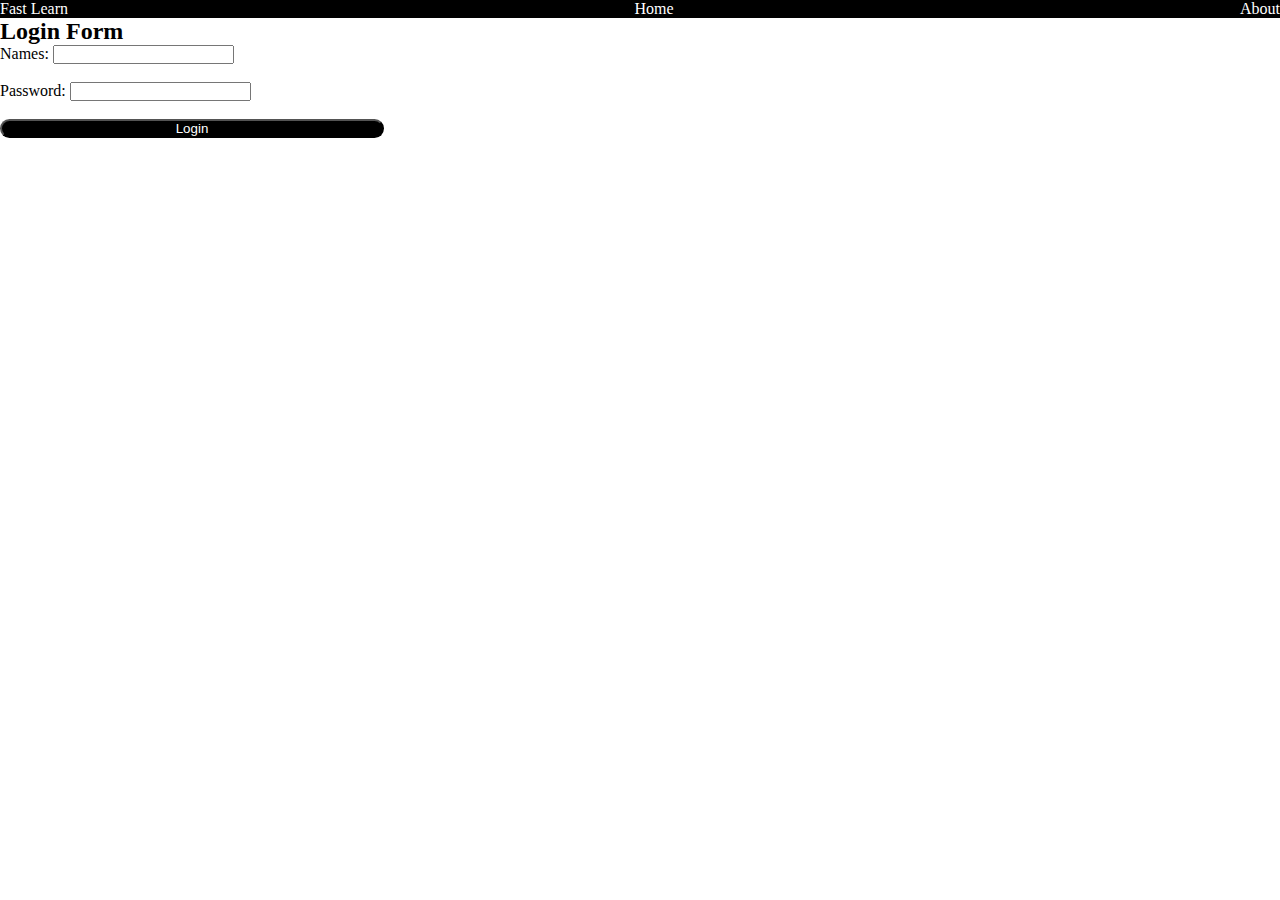
==== Web Technology CAT/login.html @ eb4bf9d5 "first commit" ====
<!DOCTYPE html>
<html lang="en">
<head>
    <meta charset="UTF-8">
    <meta name="viewport" content="width=device-width, initial-scale=1.0">
    <title>Login</title>
    <link rel="stylesheet" href="style.css">
</head>
<body>
    <nav>
        <label class="logo">Fast Learn</label>
        <a href="index.html" class="about"><li>Home</li></a>
        <a href="about.html" class="login"><li>About</li></a>
    </nav>
    <h2>Login Form</h2>
    <form id="login-form">
        <label for="name">Names:</label>
        <input type="text" id="name" name="name" ><br><br>

        <label for="password">Password:</label>
        <input type="password" id="password" name="password"><br><br>

        <button type="submit">Login</button>
    </form>
    <div id="error-message" style="color: red; margin-top: 10px;"></div>
    <script src="script.js"></script>
</body>
</html>
---- Web Technology CAT/style.css ----
*{
    margin:0;
    padding:0;
}

nav{
background-color: black;
display: flex;
justify-content: space-between;
align-items: center;
width:
}

.Second{
    background-color: gray;
    width: 100%;
    display: flex;
    flex-direction: column;
    justify-content: center;
    align-items: center;
}
.logo{
    color: white;
}
a{
    color: white;
}
.about{
    text-decoration: none;
    text-align: left;
    list-style: none;
}
.login{
    text-decoration: none;
    list-style: none;
}

.Explore{
    color: white;
    font-family:'Lucida Sans', 'Lucida Sans Regular', 'Lucida Grande', 'Lucida Sans Unicode', Geneva, Verdana, sans-serif;
    font-weight: normal;
    text-align: center;
    padding:50px
}
.first-paragraph{
    color:white;
    text-align:center;
}
.started{
    padding: 5px;
    margin-top: 1em;
    width: 10em;
    border: none;
    border-radius: 2em;
    font-family:Arial, Helvetica, sans-serif;
    
}
.services{
    color: white;
    margin:18px
}

div{
    display: flex;
    background-color: white;
    border-radius: 1em;
    width:60%
}
.secondpr{
    margin:10px;
    padding:1em;
    margin-right: 20px;
}
.thirdpr{
    margin:10px;
    padding:1em;
    margin-right: 20px;
}
.fourthpr{
    margin:10px;
    padding:1em;
    margin-right: 20px;
}

.basic{
    display: flex;
    flex-direction: column;
    justify-content: space-around;
}
.standard{
    display: flex;
    flex-direction: column;
}
.premium{
    display: flex;
    flex-direction: column;
}
button{
    background-color: black;
    color: white;
    border-radius: 10px;
    width:30%
}
@media (max-width: 780px) {
    
}

.Login Form{
    
}
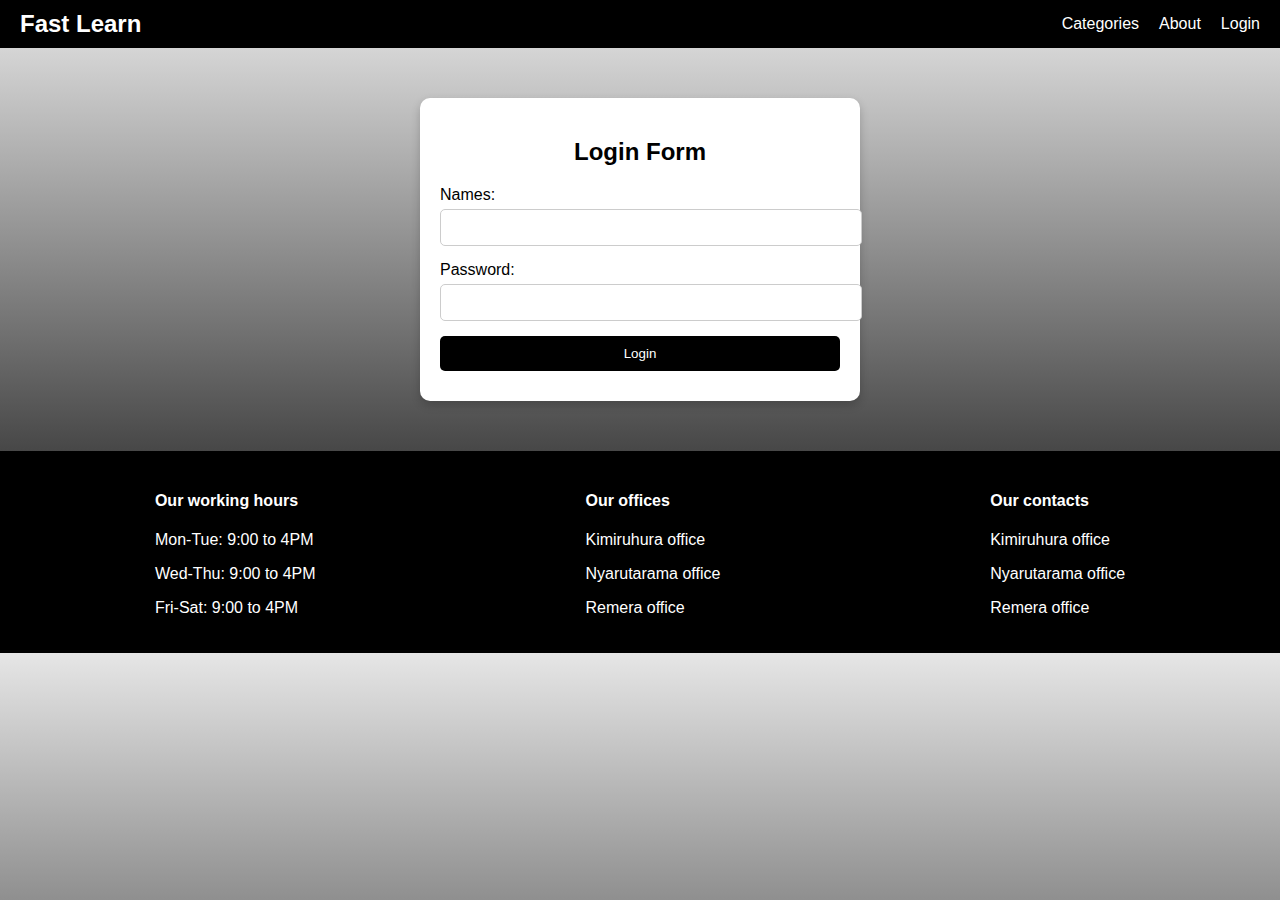
==== commit 73f340ae: "new commit" ====
--- a/Web Technology CAT/login.html
+++ b/Web Technology CAT/login.html
@@ -1,28 +1,54 @@
 <!DOCTYPE html>
 <html lang="en">
 <head>
-    <meta charset="UTF-8">
-    <meta name="viewport" content="width=device-width, initial-scale=1.0">
-    <title>Login</title>
-    <link rel="stylesheet" href="style.css">
+  <meta charset="UTF-8">
+  <meta name="viewport" content="width=device-width, initial-scale=1.0">
+  <title>Login</title>
+  <link rel="stylesheet" href="style.css">
 </head>
 <body>
-    <nav>
-        <label class="logo">Fast Learn</label>
-        <a href="index.html" class="about"><li>Home</li></a>
-        <a href="about.html" class="login"><li>About</li></a>
-    </nav>
+  <nav>
+    <label class="logo">Fast Learn</label>
+    <ul>
+      <li><a href="index.html">Categories</a></li>
+      <li><a href="about.html">About</a></li>
+      <li><a href="login.html" class="login-btn">Login</a></li>
+    </ul>
+  </nav>
+
+  <div class="container">
     <h2>Login Form</h2>
     <form id="login-form">
-        <label for="name">Names:</label>
-        <input type="text" id="name" name="name" ><br><br>
+      <label for="name">Names:</label>
+      <input type="text" id="name" name="name" required><br>
+      <label for="password">Password:</label>
+      <input type="password" id="password" name="password" required><br>
+      <button type="submit">Login</button>
+    </form>
+    <div id="error-message"></div>
+  </div>
 
-        <label for="password">Password:</label>
-        <input type="password" id="password" name="password"><br><br>
+  <footer>
+    <div>
+      <h4>Our working hours</h4>
+      <p>Mon-Tue: 9:00 to 4PM</p>
+      <p>Wed-Thu: 9:00 to 4PM</p>
+      <p>Fri-Sat: 9:00 to 4PM</p>
+    </div>
+    <div>
+      <h4>Our offices</h4>
+      <p>Kimiruhura office</p>
+      <p>Nyarutarama office</p>
+      <p>Remera office</p>
+    </div>
+    <div>
+      <h4>Our contacts</h4>
+      <p>Kimiruhura office</p>
+      <p>Nyarutarama office</p>
+      <p>Remera office</p>
+    </div>
+  </footer>
 
-        <button type="submit">Login</button>
-    </form>
-    <div id="error-message" style="color: red; margin-top: 10px;"></div>
-    <script src="script.js"></script>
+  <script src="script.js"></script>
 </body>
 </html>
--- a/Web Technology CAT/style.css
+++ b/Web Technology CAT/style.css
@@ -1,110 +1,96 @@
-*{
-    margin:0;
-    padding:0;
-}
-
-nav{
-background-color: black;
-display: flex;
-justify-content: space-between;
-align-items: center;
-width:
-}
-
-.Second{
-    background-color: gray;
-    width: 100%;
-    display: flex;
-    flex-direction: column;
-    justify-content: center;
-    align-items: center;
-}
-.logo{
-    color: white;
-}
-a{
-    color: white;
-}
-.about{
-    text-decoration: none;
-    text-align: left;
-    list-style: none;
-}
-.login{
-    text-decoration: none;
-    list-style: none;
-}
-
-.Explore{
-    color: white;
-    font-family:'Lucida Sans', 'Lucida Sans Regular', 'Lucida Grande', 'Lucida Sans Unicode', Geneva, Verdana, sans-serif;
-    font-weight: normal;
-    text-align: center;
-    padding:50px
-}
-.first-paragraph{
-    color:white;
-    text-align:center;
-}
-.started{
-    padding: 5px;
-    margin-top: 1em;
-    width: 10em;
-    border: none;
-    border-radius: 2em;
-    font-family:Arial, Helvetica, sans-serif;
-    
-}
-.services{
-    color: white;
-    margin:18px
-}
-
-div{
-    display: flex;
-    background-color: white;
-    border-radius: 1em;
-    width:60%
-}
-.secondpr{
-    margin:10px;
-    padding:1em;
-    margin-right: 20px;
-}
-.thirdpr{
-    margin:10px;
-    padding:1em;
-    margin-right: 20px;
-}
-.fourthpr{
-    margin:10px;
-    padding:1em;
-    margin-right: 20px;
-}
-
-.basic{
-    display: flex;
-    flex-direction: column;
-    justify-content: space-around;
-}
-.standard{
-    display: flex;
-    flex-direction: column;
-}
-.premium{
-    display: flex;
-    flex-direction: column;
-}
-button{
+body {
+    font-family: Arial, sans-serif;
+    margin: 0;
+    padding: 0;
+    background: linear-gradient(to bottom, #e6e6e6, #000000);
+  }
+  
+  nav {
     background-color: black;
     color: white;
+    display: flex;
+    justify-content: space-between;
+    align-items: center;
+    padding: 10px 20px;
+  }
+  
+  nav .logo {
+    font-size: 24px;
+    font-weight: bold;
+  }
+  
+  nav ul {
+    list-style: none;
+    display: flex;
+    margin: 0;
+    padding: 0;
+  }
+  
+  nav ul li {
+    margin-left: 20px;
+  }
+  
+  nav ul li a {
+    color: white;
+    text-decoration: none;
+  }
+  
+  .container {
+    background: white;
+    max-width: 400px;
+    margin: 50px auto;
+    padding: 20px;
     border-radius: 10px;
-    width:30%
-}
-@media (max-width: 780px) {
-    
-}
-
-.Login Form{
-    
-}
+    box-shadow: 0px 4px 10px rgba(0, 0, 0, 0.2);
+    text-align: center;
+  }
+  
+  .container h2 {
+    margin-bottom: 20px;
+  }
+  
+  .container form {
+    text-align: left;
+  }
+  
+  .container form label {
+    display: block;
+    margin-bottom: 5px;
+  }
+  
+  .container form input {
+    width: 100%;
+    padding: 10px;
+    margin-bottom: 15px;
+    border: 1px solid #ccc;
+    border-radius: 5px;
+  }
+  
+  .container form button {
+    width: 100%;
+    padding: 10px;
+    background-color: black;
+    color: white;
+    border: none;
+    border-radius: 5px;
+    cursor: pointer;
+  }
+  
+  .container form button:hover {
+    background-color: #333;
+  }
+  
+  #error-message {
+    color: red;
+    margin-top: 10px;
+  }
+  
+  footer {
+    background-color: black;
+    color: white;
+    padding: 20px;
+    display: flex;
+    justify-content: space-around;
+    text-align: left;
+  }
+  